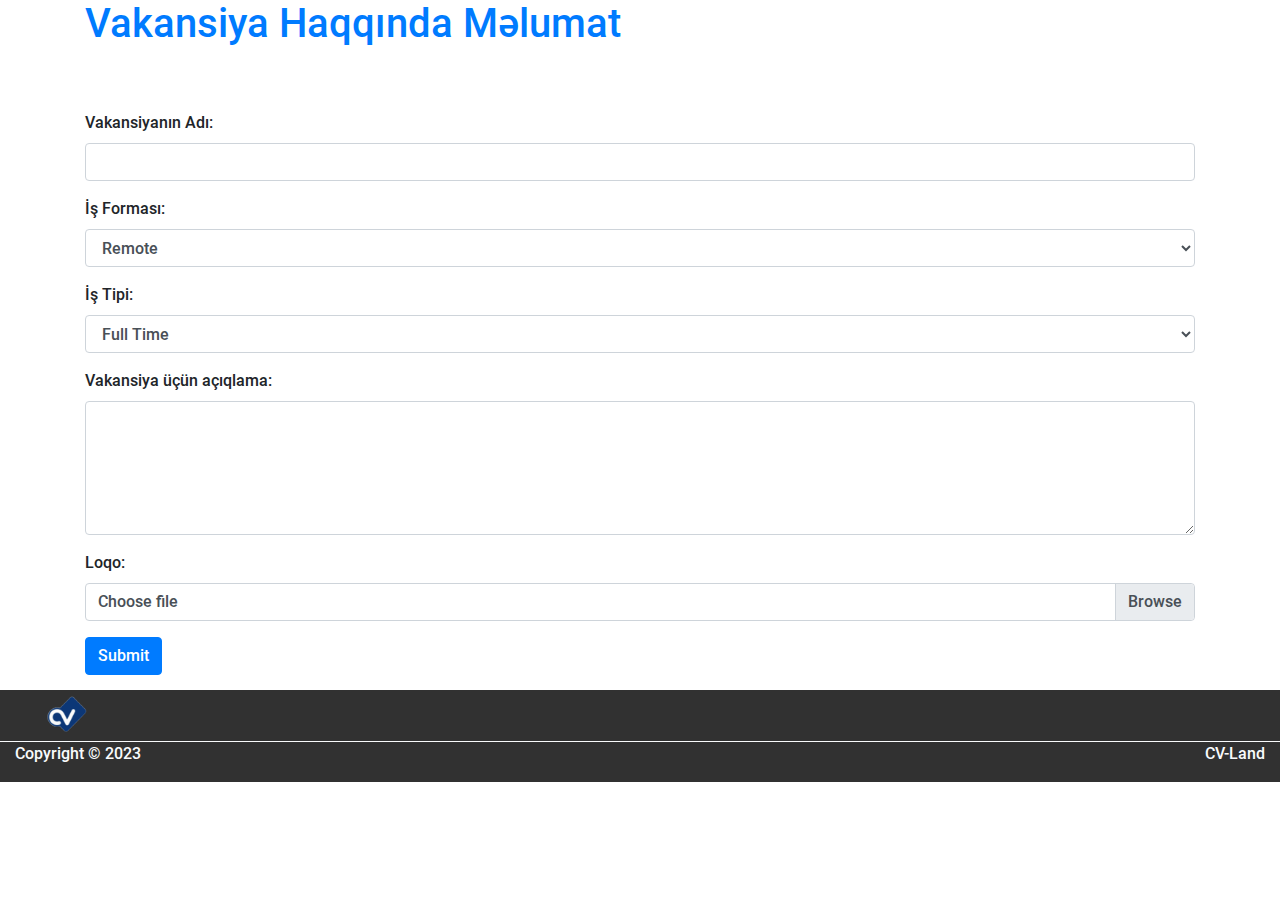
==== add-vacancy.html @ 87a542a3 "changed script location" ====
<!DOCTYPE html>
<html lang="en">
  <head>
    <meta charset="UTF-8" />
    <meta name="viewport" content="width=device-width, initial-scale=1.0" />
    <title>Vakansiya Əlavə edin</title>
    <link
      href="https://cdn.jsdelivr.net/npm/bootstrap@5.3.1/dist/css/bootstrap.min.css"
      rel="stylesheet"
      integrity="sha384-4bw+/aepP/YC94hEpVNVgiZdgIC5+VKNBQNGCHeKRQN+PtmoHDEXuppvnDJzQIu9"
      crossorigin="anonymous"
    />
    <link
      rel="stylesheet"
      href="https://cdnjs.cloudflare.com/ajax/libs/font-awesome/6.4.2/css/all.min.css"
      integrity="sha512-z3gLpd7yknf1YoNbCzqRKc4qyor8gaKU1qmn+CShxbuBusANI9QpRohGBreCFkKxLhei6S9CQXFEbbKuqLg0DA=="
      crossorigin="anonymous"
      referrerpolicy="no-referrer"
    />
    <link rel="stylesheet" href="/css/style.css" />
    <link rel="stylesheet" href="/css/media.css" />
  </head>
  <body>
    <!-- Main -->
    <main>
      <div class="container">
        <div>
          <h1 class="text-primary">Vakansiya Haqqında Məlumat</h1>
        </div>
      </div>
      <!DOCTYPE html>
      <html>
        <head>
          <link
            rel="stylesheet"
            href="https://maxcdn.bootstrapcdn.com/bootstrap/4.5.2/css/bootstrap.min.css"
          />
        </head>
        <body>
          <main>
            <div class="container mt-5 add-vacancy">
              <form action="" method="post">
                <div class="form-group">
                  <label for="vacancy-name">Vakansiyanın Adı:</label>
                  <input required type="text" class="form-control" />
                </div>
                <div class="form-group">
                  <label for="workForm">İş Forması:</label>
                  <select class="form-control" id="workForm">
                    <option value="remote">Remote</option>
                    <option value="hybrid">Hybrid</option>
                    <option value="atWork">At Work</option>
                  </select>
                </div>
                <div class="form-group">
                  <label for="workType">İş Tipi:</label>
                  <select class="form-control" id="workType">
                    <option value="fullTime">Full Time</option>
                    <option value="partTime">Part Time</option>
                    <option value="freelance">Freelance</option>
                    <option value="experienceProgram">Təcrübə Proqramı</option>
                  </select>
                </div>
                <div class="form-group">
                  <label for="description">Vakansiya üçün açıqlama:</label>
                  <textarea
                    required
                    class="form-control"
                    id="description"
                    rows="5"
                  ></textarea>
                </div>
                <div class="form-group">
                  <label for="logo">Loqo:</label>
                  <div class="custom-file">
                    <input
                      required
                      type="file"
                      class="custom-file-input"
                      id="logo"
                      accept=".jpeg, .jpg, .png"
                    />
                    <label class="custom-file-label" for="logo"
                      >Choose file</label
                    >
                  </div>
                </div>
                <button type="submit" class="btn btn-primary">Submit</button>
              </form>
            </div>
          </main>
          <!-- Main End -->

          <!-- Footer -->

          <div class="footer">
            <div class="col-md-4">
              <div class="container-sm">
                <img src="/images/logo.png" alt="" />
              </div>
            </div>
            <div class="col-md-4"></div>
            <div class="col-md-4"></div>
          </div>
          <div class="footer-border row">
            <div class="col-md-4 left-p">
              <p>Copyright © 2023</p>
            </div>
            <div class="col-md-4 right-p">
              <p>CV-Land</p>
            </div>
          </div>
          <!-- Footer End -->
          <!-- Still not sure if the code below works or not  -->
          <script src="/js/main.js"></script>

          <script src="https://code.jquery.com/jquery-3.7.1.js"></script>
          <script src="https://maxcdn.bootstrapcdn.com/bootstrap/4.5.2/js/bootstrap.min.js"></script>
          <script src="/js/main.js"></script>
          <script
            src="https://cdn.jsdelivr.net/npm/bootstrap@5.3.1/dist/js/bootstrap.bundle.min.js"
            integrity="sha384-HwwvtgBNo3bZJJLYd8oVXjrBZt8cqVSpeBNS5n7C8IVInixGAoxmnlMuBnhbgrkm"
            crossorigin="anonymous"
          ></script>
        </body>
      </html>
    </main>
  </body>
</html>
---- css/style.css ----
/* Defaults */
/* Defaults */

* {
  padding: 0;
  margin: 0;
  box-sizing: border-box;
  font-family: regular;
  /* border: red 1px dashed; */
}

@font-face {
  font-family: regular;
  src: url(/fonts/Roboto-Medium.ttf);
}

@font-face {
  font-family: Medium-Italic;
  src: url(/fonts/Roboto-MediumItalic.ttf);
}

html {
  scroll-behavior: smooth;
}

/* Defaults End */

/* Header */
/* Navbar */

/* .logo-img-div{
    width: 50px!important;
    height: 50px!important;
} */
.logo img {
  width: 100px;
  height: 100px;
}

.nav-item {
  margin-left: 20px;
  margin-right: 20px;
}

.nav-item a {
  font-family: regular;
}

/* Navbar End */
/* Header End */
/* Main */
.main-body {
  background-color: #f9fbfc;
}

.main-img-div {
  /* width: 100%; */
  height: 100%;
}

.main-img {
  width: 92%;
  height: 95%;
}

/* Todo .main-desc padding faizle verilib ola biler deyismek lazim olsun */
.main-title {
  padding: 15% 15% 10% 15%;
}

/* Todo .main-desc padding faizle verilib ola biler deyismek lazim olsun */
.main-desc {
  padding: 1% 15% 0% 15%;
}

.button-div {
  padding: 1% 15% 0% 15%;
}

.button-div button:nth-child(1) {
  margin-right: 5%;
}

/* Main End */

/* Home */

/* Designs */
.designs-div {
  padding: 2% 0% 2% 0%;
}

.design-examples img {
  width: 95% !important;
  height: auto;
}

/* Designs End */

/* Discount */
.wave-div {
  padding: 3% 0% 2% 0%;
}

.wave-div img {
  width: 100%;
}

.discount-ad {
  width: fit-content;
}

.why-icons {
  font-size: xx-large;
  padding: 15px;
}

.x {
  display: flex;
  flex-wrap: wrap;
}

/* Discount End */

/* Why-panel */
.why-panel {
  padding: 5%;
}

.why-div {
  border-radius: 10px !important;
}

/* Why-panel End */

/* About */
.about {
  background-image: url(/images/hero11-free-img.png);
  background-color: #f9f9f9;
  /* opacity: .68; */
  padding-bottom: 5%;
  background-position: center;
  /* Todo  */
  /* mix-blend-mode: luminosity; */
  /* Todo  */
  /* height: 100vh; */
  display: flex;
  align-items: center;
}

.about-content {
  width: 50%;
}

.about-title {
  padding-top: 10%;
}

.about-desc {
  padding-top: 15%;
  padding-bottom: 15%;
}

.about-desc p {
  line-height: 200%;
  font-size: large;
  font-family: Medium-Italic;
}

.social-media span i {
  font-size: xx-large;
}

.social-media span i.fa-whatsapp {
  background-color: #39d675 !important;
  color: #f9fbfc;

  border-radius: 50%;
  padding: 10px;
}

.social-media span i.fa-instagram {
  background-color: #c746dc;
  color: #f9fbfc;
  border-radius: 50%;
  padding: 10px;
}

.social-media span i.fa-facebook {
  background-color: #4d69a2;
  color: #f9fbfc;

  border-radius: 50%;
  padding: 10px;
}

/* About End */

/* Home End */

/* Footer */
.footer {
  background-color: #313131;
}

.footer img {
  width: 20%;
  height: 20%;
}

.footer-border {
  border-top: 1px solid #f9fbfc;
  background-color: #313131;
  display: flex;
  justify-content: space-between;
  margin: 0!important;
}

.footer-border .left-p {
  display: flex;
  flex-direction: row !important;
}

.footer-border .right-p {
  display: flex;

  flex-direction: row-reverse;
}

.footer-border p {
  color: #f9fbfc;
}

/* Footer End */









/* Catalog */

.image-container {
  text-align: center;
}

/* Enlarged image styling */
.modal-lg .modal-content .modal-body .enlarged-image {
  max-width: 100%;
  max-height: calc(100vh - 120px);
  /* Adjust the value to control the height */
  margin: 0 auto;
  display: block;
}

.modal-header .close {
  border: none;
  background-color: transparent;
  color: #313131;
  /* Change the color as needed */
  font-size: 24px;
  font-weight: bold;
  opacity: 1;
  padding: 0;
}

/* Remove modal background and border */
.modal-lg .modal-content {
  background: none;
  border: none;
  box-shadow: none;
}

/* Center the image within the modal */
.modal-lg .modal-dialog {
  display: flex;
  justify-content: center;
  align-items: center;
  margin: 0;
}

/* Catalog End */

/* Contact */
.contact-main {
  padding-top: 30px;
  padding-bottom: 40px;
}

.contact-input {
  padding: 10px;
  border: 1px solid #E1E2E2;
  border-radius: 6px;
}

.contact-input form {
  padding: 30px;
}
.social-contact-icons{
  padding: 20px 0px 20px 0px;
}
.input-title {
  padding: 15px 30px 15px 30px;
}

.contact-main-h1 {
  padding: 20px 0px 20px 0px;
}

.contact-main-p {
  padding: 20px 0px 20px 0px;
  color: #313131;

}

.contact-icons {
  padding: 35px;
}

.contact-icons i {
  font-size: 25px;
}

/* Contact End */


/* Add-Vacancy */
.add-vacancy {
  padding: 15px;
}

/* End Add-Vacancy */
---- css/media.css ----
@media only screen and (max-width:992px) {

    /* About */
    .about-content {
        width: 100%!important;
    }
    .social-media {
        display: flex!important;
        flex-direction: row!important;
    }
    .social-media-icons {
        width: 33%;
    }
    /* About End */
    /* Footer */
    .footer-border {
        display: flex!important;
        flex-direction: row!important;
    }
    .left-p {
        width: 49%!important;
    }
    
    .right-p {
        width: 49%!important;
    }

    /* Footer End */
}

















@media only screen and (max-width:992px) {}
@media only screen and (max-width:992px) {}
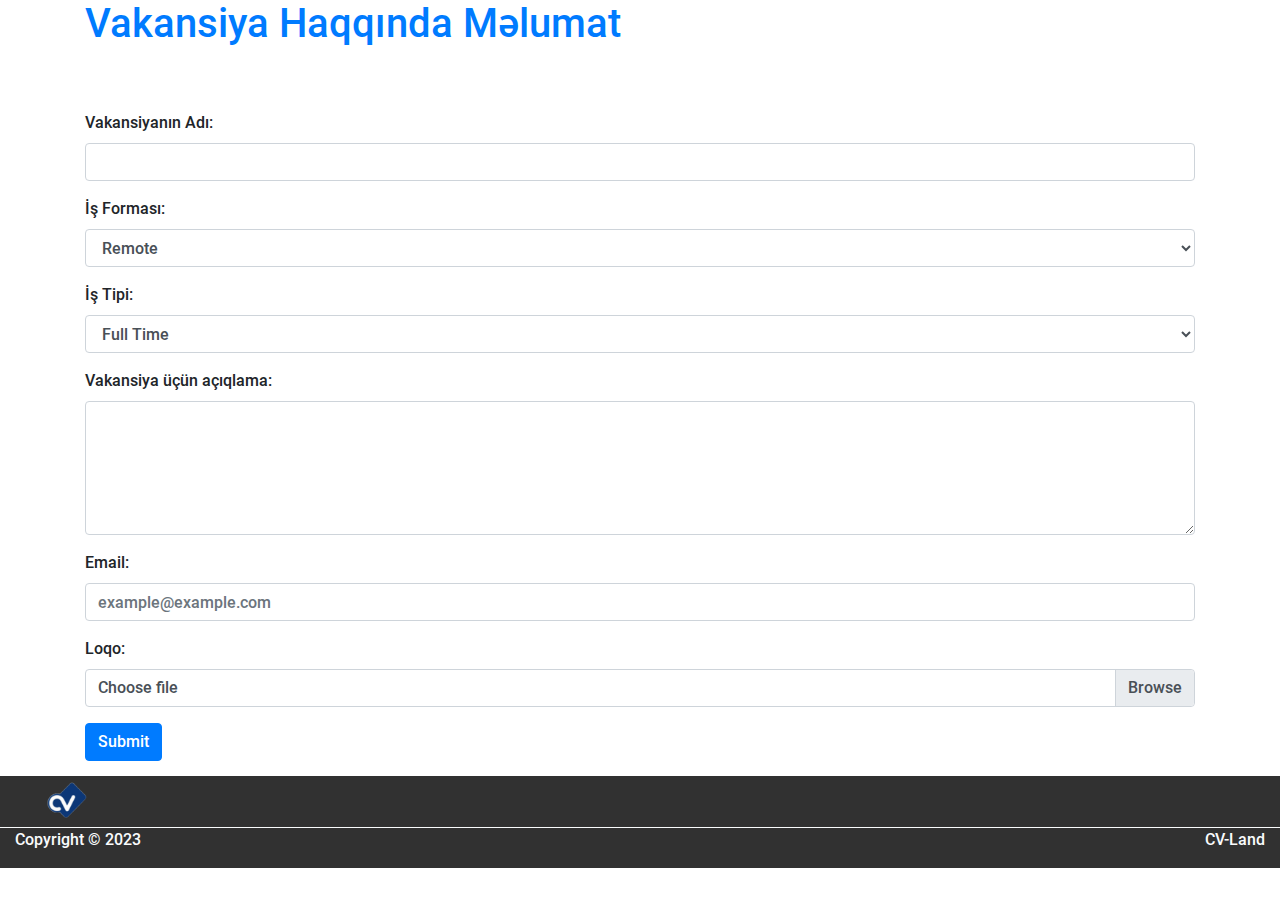
==== commit e3cb1212: "added email input" ====
--- a/add-vacancy.html
+++ b/add-vacancy.html
@@ -71,6 +71,16 @@
                   ></textarea>
                 </div>
                 <div class="form-group">
+                  <label for="email">Email:</label>
+                  <input
+                    required
+                    type="email"
+                    class="form-control"
+                    id="email"
+                    placeholder="example@example.com"
+                  />
+                </div>
+                <div class="form-group">
                   <label for="logo">Loqo:</label>
                   <div class="custom-file">
                     <input
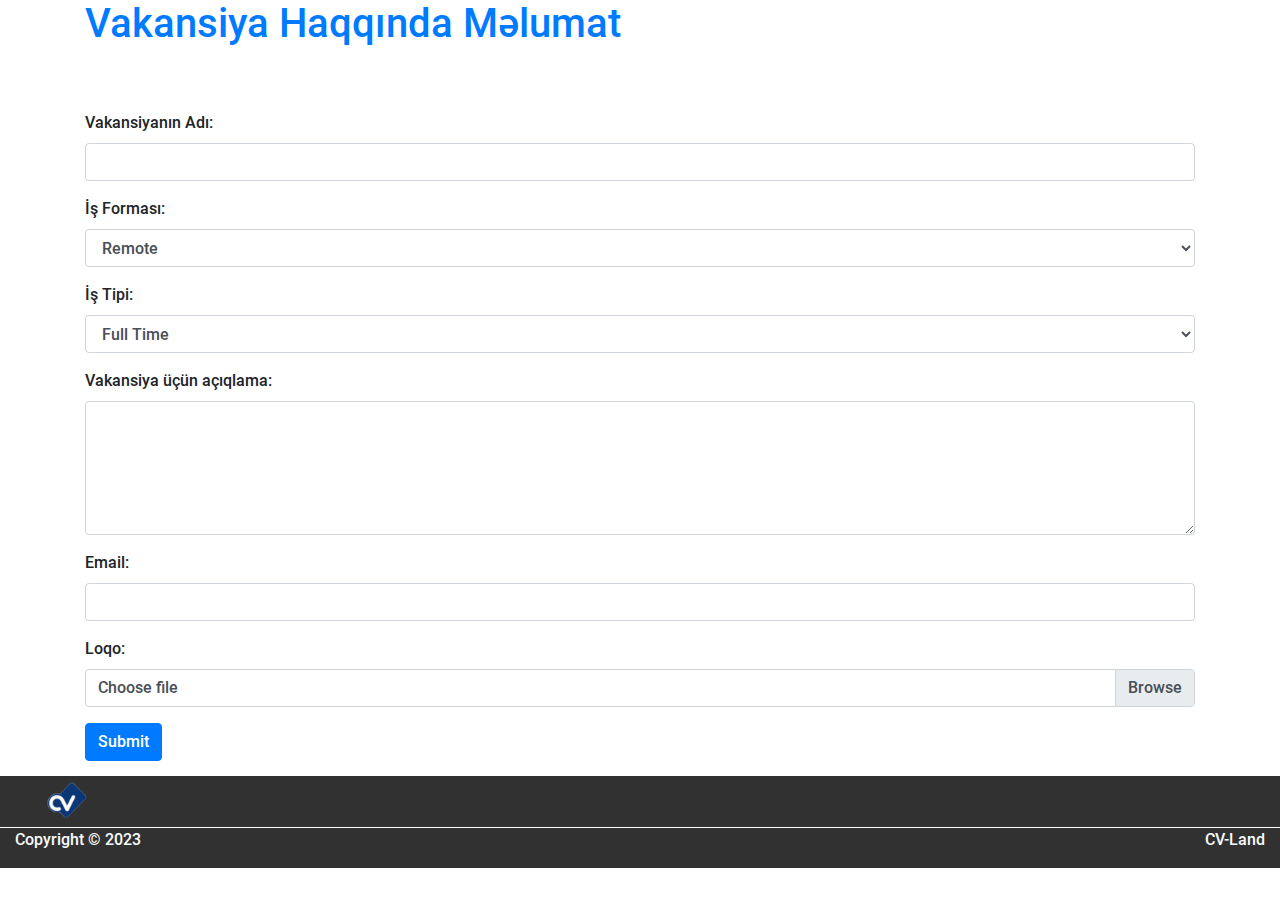
==== commit 6c226395: "Email input done" ====
--- a/add-vacancy.html
+++ b/add-vacancy.html
@@ -77,7 +77,7 @@
                     type="email"
                     class="form-control"
                     id="email"
-                    placeholder="example@example.com"
+                    placeholder=""
                   />
                 </div>
                 <div class="form-group">
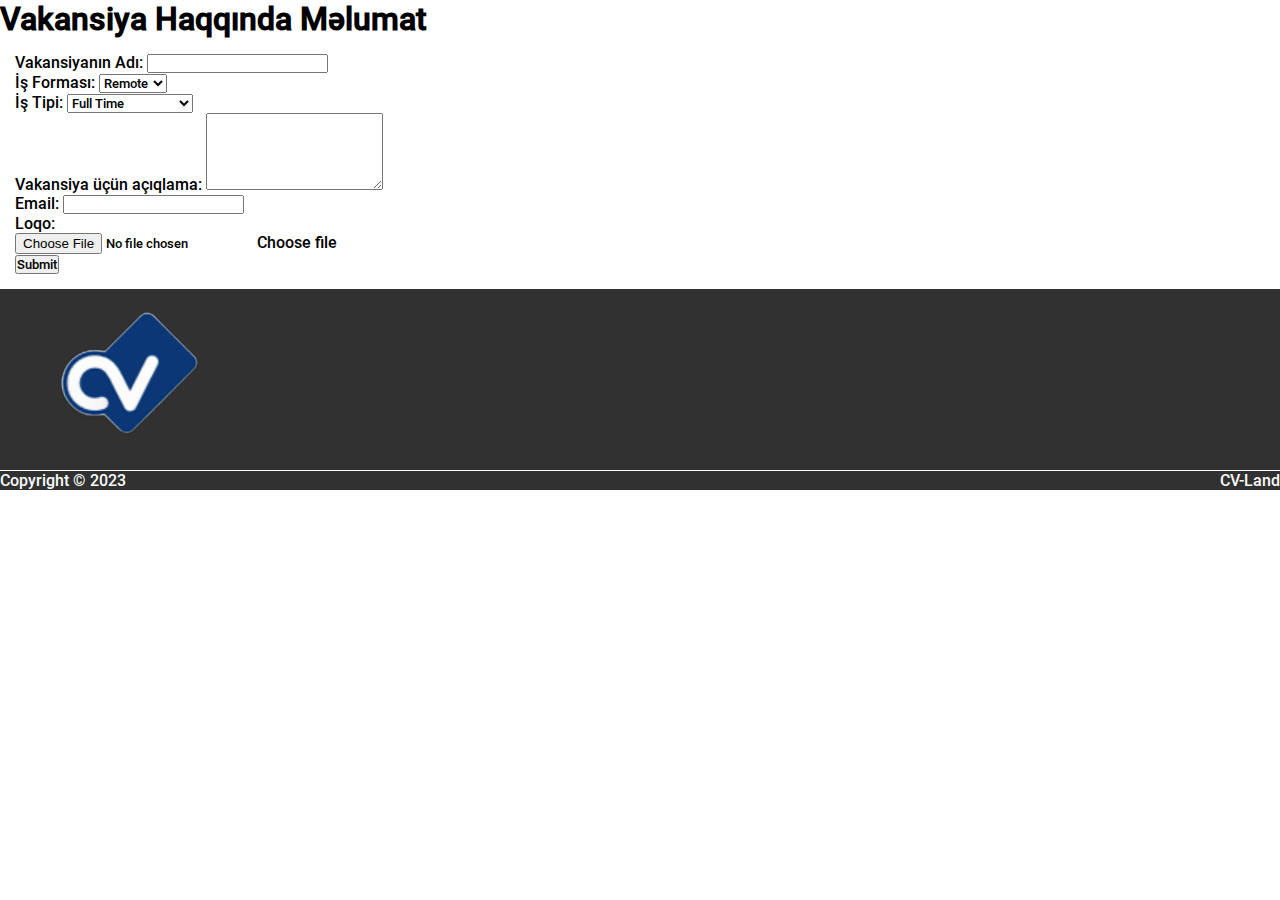
==== commit 8b6d029c: "deleted unnecessary tags" ====
--- a/add-vacancy.html
+++ b/add-vacancy.html
@@ -28,112 +28,98 @@
           <h1 class="text-primary">Vakansiya Haqqında Məlumat</h1>
         </div>
       </div>
-      <!DOCTYPE html>
-      <html>
-        <head>
-          <link
-            rel="stylesheet"
-            href="https://maxcdn.bootstrapcdn.com/bootstrap/4.5.2/css/bootstrap.min.css"
-          />
-        </head>
-        <body>
-          <main>
-            <div class="container mt-5 add-vacancy">
-              <form action="" method="post">
-                <div class="form-group">
-                  <label for="vacancy-name">Vakansiyanın Adı:</label>
-                  <input required type="text" class="form-control" />
-                </div>
-                <div class="form-group">
-                  <label for="workForm">İş Forması:</label>
-                  <select class="form-control" id="workForm">
-                    <option value="remote">Remote</option>
-                    <option value="hybrid">Hybrid</option>
-                    <option value="atWork">At Work</option>
-                  </select>
-                </div>
-                <div class="form-group">
-                  <label for="workType">İş Tipi:</label>
-                  <select class="form-control" id="workType">
-                    <option value="fullTime">Full Time</option>
-                    <option value="partTime">Part Time</option>
-                    <option value="freelance">Freelance</option>
-                    <option value="experienceProgram">Təcrübə Proqramı</option>
-                  </select>
-                </div>
-                <div class="form-group">
-                  <label for="description">Vakansiya üçün açıqlama:</label>
-                  <textarea
-                    required
-                    class="form-control"
-                    id="description"
-                    rows="5"
-                  ></textarea>
-                </div>
-                <div class="form-group">
-                  <label for="email">Email:</label>
-                  <input
-                    required
-                    type="email"
-                    class="form-control"
-                    id="email"
-                    placeholder=""
-                  />
-                </div>
-                <div class="form-group">
-                  <label for="logo">Loqo:</label>
-                  <div class="custom-file">
-                    <input
-                      required
-                      type="file"
-                      class="custom-file-input"
-                      id="logo"
-                      accept=".jpeg, .jpg, .png"
-                    />
-                    <label class="custom-file-label" for="logo"
-                      >Choose file</label
-                    >
-                  </div>
-                </div>
-                <button type="submit" class="btn btn-primary">Submit</button>
-              </form>
-            </div>
-          </main>
-          <!-- Main End -->
 
-          <!-- Footer -->
-
-          <div class="footer">
-            <div class="col-md-4">
-              <div class="container-sm">
-                <img src="/images/logo.png" alt="" />
-              </div>
-            </div>
-            <div class="col-md-4"></div>
-            <div class="col-md-4"></div>
+      <div class="container mt-5 add-vacancy">
+        <form action="" method="post">
+          <div class="form-group">
+            <label for="vacancy-name">Vakansiyanın Adı:</label>
+            <input required type="text" class="form-control" />
           </div>
-          <div class="footer-border row">
-            <div class="col-md-4 left-p">
-              <p>Copyright © 2023</p>
-            </div>
-            <div class="col-md-4 right-p">
-              <p>CV-Land</p>
+          <div class="form-group">
+            <label for="workForm">İş Forması:</label>
+            <select class="form-control" id="workForm">
+              <option value="remote">Remote</option>
+              <option value="hybrid">Hybrid</option>
+              <option value="atWork">At Work</option>
+            </select>
+          </div>
+          <div class="form-group">
+            <label for="workType">İş Tipi:</label>
+            <select class="form-control" id="workType">
+              <option value="fullTime">Full Time</option>
+              <option value="partTime">Part Time</option>
+              <option value="freelance">Freelance</option>
+              <option value="experienceProgram">Təcrübə Proqramı</option>
+            </select>
+          </div>
+          <div class="form-group">
+            <label for="description">Vakansiya üçün açıqlama:</label>
+            <textarea
+              required
+              class="form-control"
+              id="description"
+              rows="5"
+            ></textarea>
+          </div>
+          <div class="form-group">
+            <label for="email">Email:</label>
+            <input
+              required
+              type="email"
+              class="form-control"
+              id="email"
+              placeholder=""
+            />
+          </div>
+          <div class="form-group">
+            <label for="logo">Loqo:</label>
+            <div class="custom-file">
+              <input
+                required
+                type="file"
+                class="custom-file-input"
+                id="logo"
+                accept=".jpeg, .jpg, .png"
+              />
+              <label class="custom-file-label" for="logo">Choose file</label>
             </div>
           </div>
-          <!-- Footer End -->
-          <!-- Still not sure if the code below works or not  -->
-          <script src="/js/main.js"></script>
+          <button type="submit" class="btn btn-primary">Submit</button>
+        </form>
+      </div>
+    </main>
+    <!-- Main End -->
 
-          <script src="https://code.jquery.com/jquery-3.7.1.js"></script>
-          <script src="https://maxcdn.bootstrapcdn.com/bootstrap/4.5.2/js/bootstrap.min.js"></script>
-          <script src="/js/main.js"></script>
-          <script
-            src="https://cdn.jsdelivr.net/npm/bootstrap@5.3.1/dist/js/bootstrap.bundle.min.js"
-            integrity="sha384-HwwvtgBNo3bZJJLYd8oVXjrBZt8cqVSpeBNS5n7C8IVInixGAoxmnlMuBnhbgrkm"
-            crossorigin="anonymous"
-          ></script>
-        </body>
-      </html>
-    </main>
+    <!-- Footer -->
+
+    <div class="footer">
+      <div class="col-md-4">
+        <div class="container-sm">
+          <img src="/images/logo.png" alt="" />
+        </div>
+      </div>
+      <div class="col-md-4"></div>
+      <div class="col-md-4"></div>
+    </div>
+    <div class="footer-border row">
+      <div class="col-md-4 left-p">
+        <p>Copyright © 2023</p>
+      </div>
+      <div class="col-md-4 right-p">
+        <p>CV-Land</p>
+      </div>
+    </div>
+    <!-- Footer End -->
+    <!-- Still not sure if the code below works or not  -->
+    <script src="/js/main.js"></script>
+
+    <script src="https://code.jquery.com/jquery-3.7.1.js"></script>
+    <script src="https://maxcdn.bootstrapcdn.com/bootstrap/4.5.2/js/bootstrap.min.js"></script>
+    <script src="/js/main.js"></script>
+    <script
+      src="https://cdn.jsdelivr.net/npm/bootstrap@5.3.1/dist/js/bootstrap.bundle.min.js"
+      integrity="sha384-HwwvtgBNo3bZJJLYd8oVXjrBZt8cqVSpeBNS5n7C8IVInixGAoxmnlMuBnhbgrkm"
+      crossorigin="anonymous"
+    ></script>
   </body>
 </html>
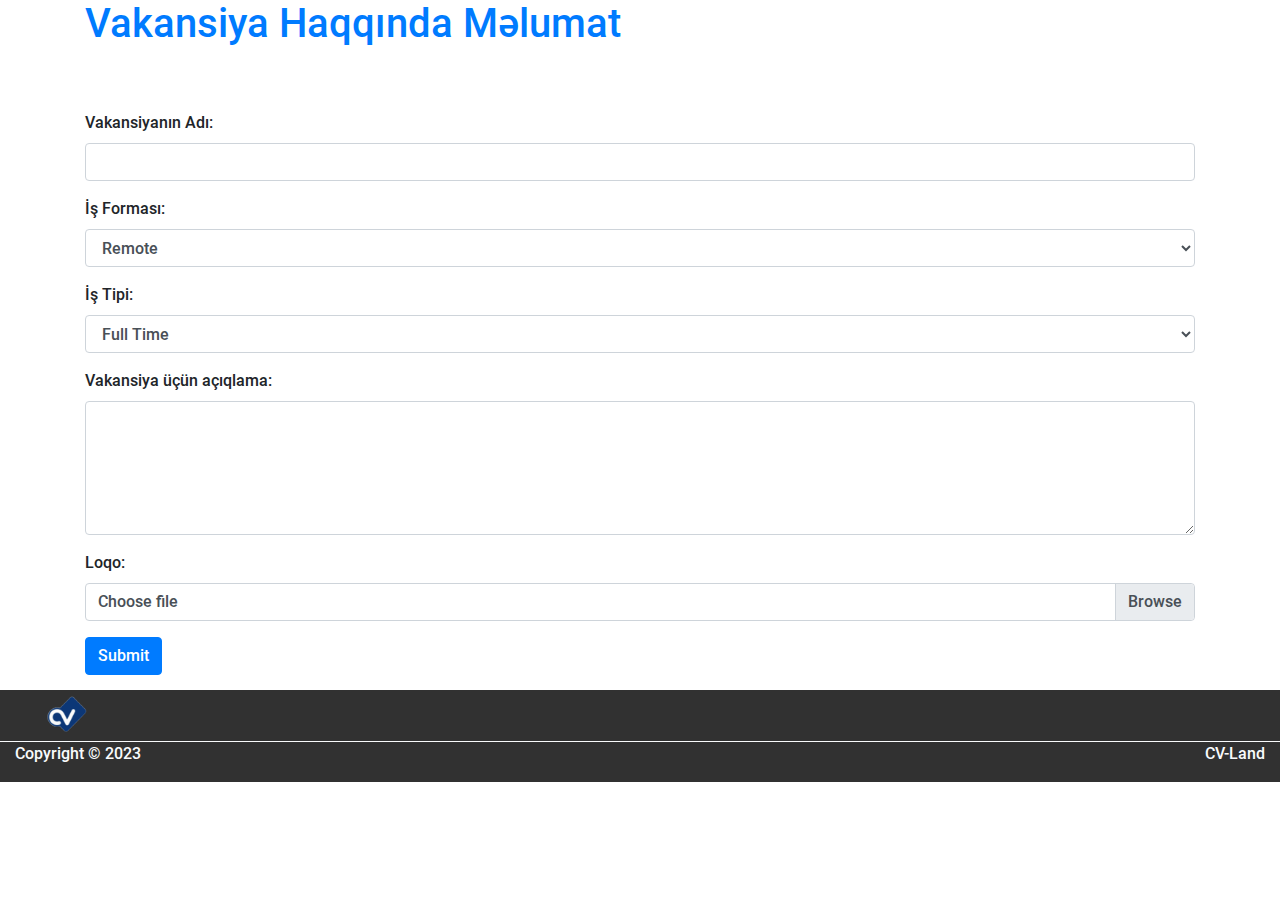
==== commit 2bb019ed: "Fixed add-vacancy" ====
--- a/add-vacancy.html
+++ b/add-vacancy.html
@@ -17,18 +17,22 @@
       crossorigin="anonymous"
       referrerpolicy="no-referrer"
     />
+    <link
+      rel="stylesheet"
+      href="https://maxcdn.bootstrapcdn.com/bootstrap/4.5.2/css/bootstrap.min.css"
+    />
     <link rel="stylesheet" href="/css/style.css" />
     <link rel="stylesheet" href="/css/media.css" />
   </head>
   <body>
     <!-- Main -->
+
     <main>
       <div class="container">
         <div>
           <h1 class="text-primary">Vakansiya Haqqında Məlumat</h1>
         </div>
       </div>
-
       <div class="container mt-5 add-vacancy">
         <form action="" method="post">
           <div class="form-group">
@@ -61,16 +65,7 @@
               rows="5"
             ></textarea>
           </div>
-          <div class="form-group">
-            <label for="email">Email:</label>
-            <input
-              required
-              type="email"
-              class="form-control"
-              id="email"
-              placeholder=""
-            />
-          </div>
+
           <div class="form-group">
             <label for="logo">Loqo:</label>
             <div class="custom-file">
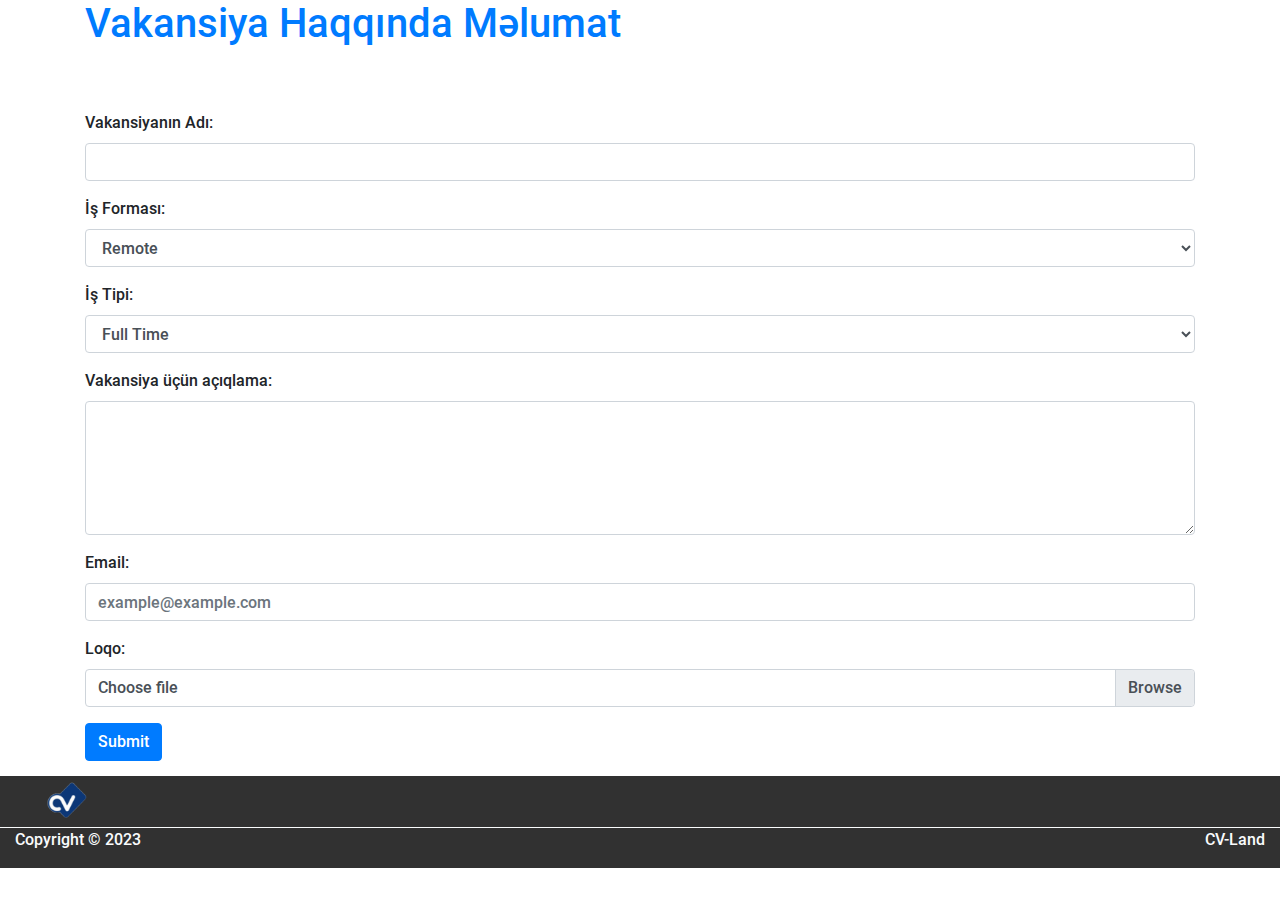
==== commit 1c92e52b: "./" ====
--- a/add-vacancy.html
+++ b/add-vacancy.html
@@ -65,7 +65,16 @@
               rows="5"
             ></textarea>
           </div>
-
+          <div class="form-group">
+            <label for="email">Email:</label>
+            <input
+              required
+              type="email"
+              class="form-control"
+              id="email"
+              placeholder="example@example.com"
+            />
+          </div>
           <div class="form-group">
             <label for="logo">Loqo:</label>
             <div class="custom-file">
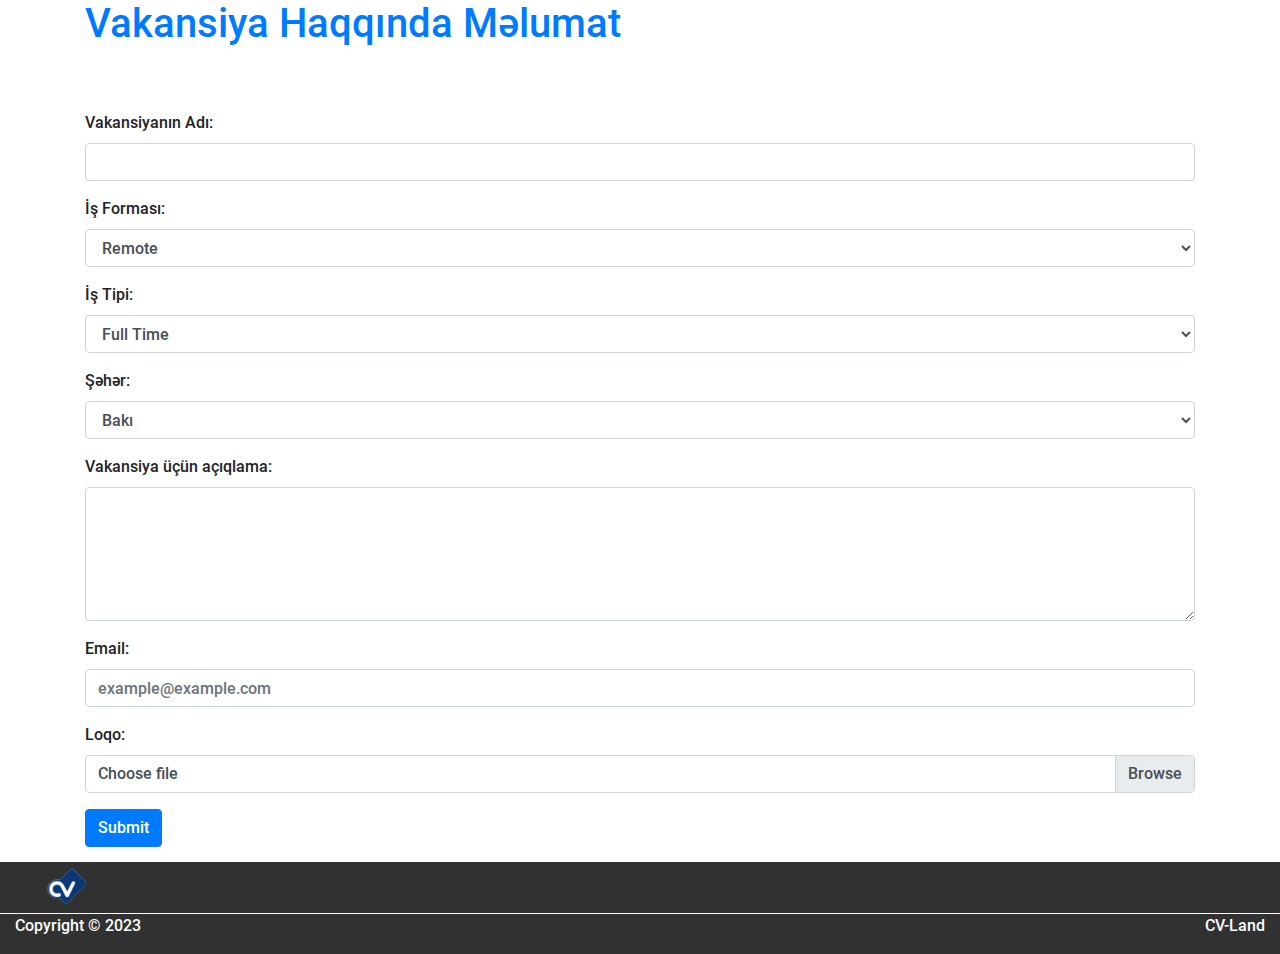
==== commit 37035439: "Added city option to the Form" ====
--- a/add-vacancy.html
+++ b/add-vacancy.html
@@ -54,6 +54,14 @@
               <option value="partTime">Part Time</option>
               <option value="freelance">Freelance</option>
               <option value="experienceProgram">Təcrübə Proqramı</option>
+            </select>
+          </div>
+          <div class="form-group">
+            <label for="workType">Şəhər:</label>
+            <select class="form-control" id="workType">
+              <option value="fullTime">Bakı</option>
+              <option value="partTime">Gəncə</option>
+              <option value="freelance">Neftçala</option>
             </select>
           </div>
           <div class="form-group">
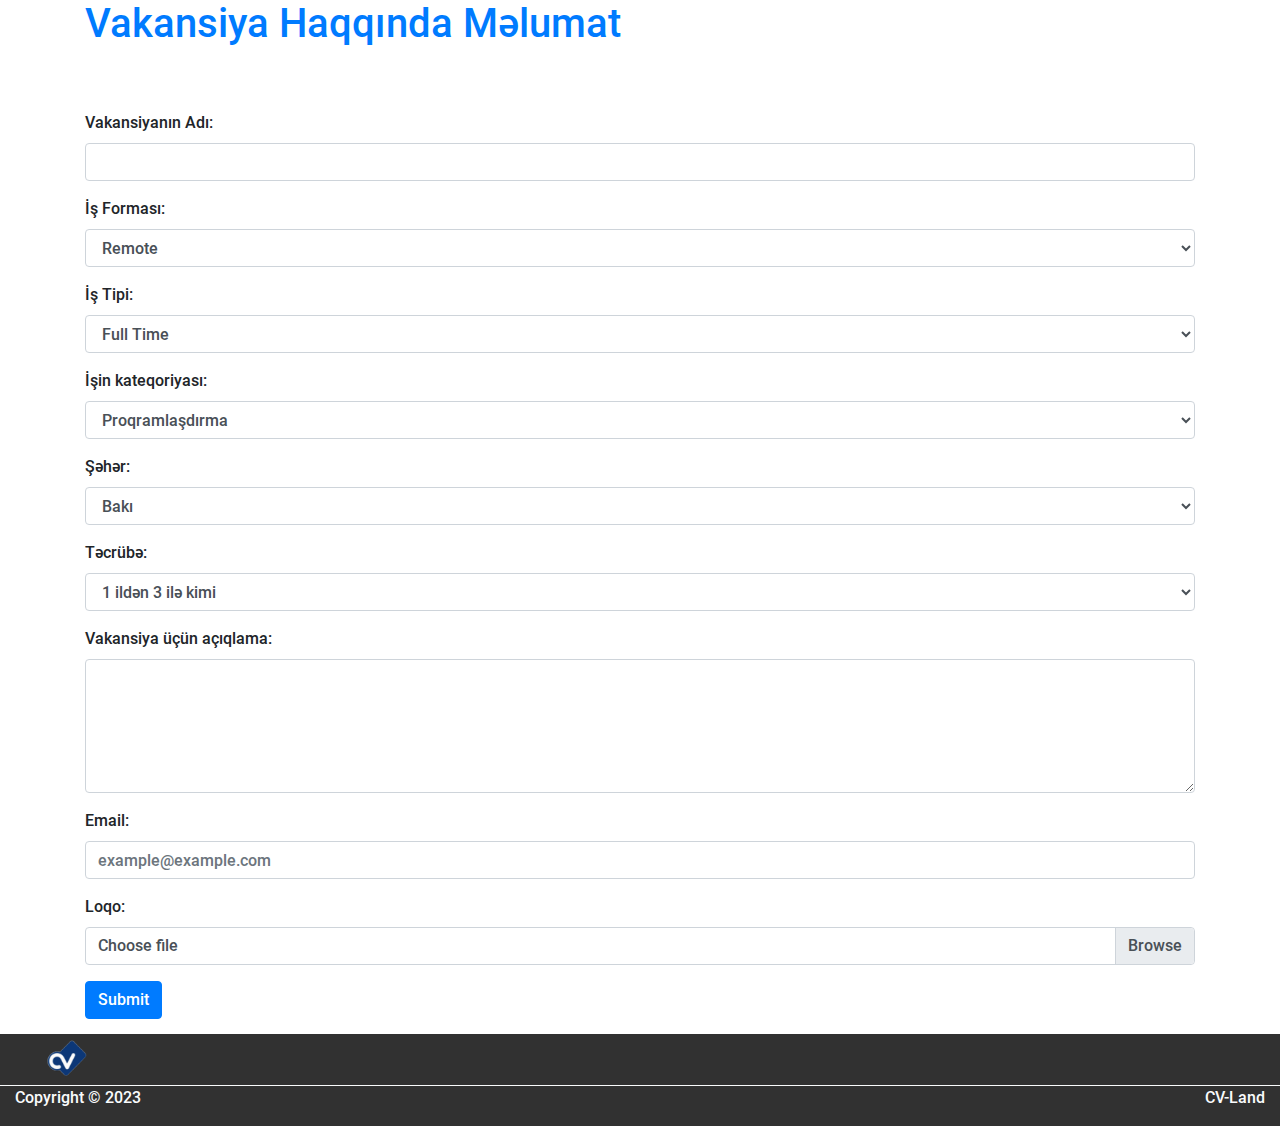
==== commit 88f619d7: "Added a few more options to the AddVacancy" ====
--- a/add-vacancy.html
+++ b/add-vacancy.html
@@ -57,11 +57,27 @@
             </select>
           </div>
           <div class="form-group">
+            <label for="workType">İşin kateqoriyası:</label>
+            <select class="form-control" id="workType">
+              <option value="">Proqramlaşdırma</option>
+              <option value="">DevOps</option>
+              <option value="">Maliyyə</option>
+            </select>
+          </div>
+          <div class="form-group">
             <label for="workType">Şəhər:</label>
             <select class="form-control" id="workType">
-              <option value="fullTime">Bakı</option>
-              <option value="partTime">Gəncə</option>
-              <option value="freelance">Neftçala</option>
+              <option value="">Bakı</option>
+              <option value="">Gəncə</option>
+              <option value="">Neftçala</option>
+            </select>
+          </div>
+          <div class="form-group">
+            <label for="workType">Təcrübə:</label>
+            <select class="form-control" id="workType">
+              <option value="">1 ildən 3 ilə kimi</option>
+              <option value="">5 il</option>
+              <option value="">1 ildən az</option>
             </select>
           </div>
           <div class="form-group">
